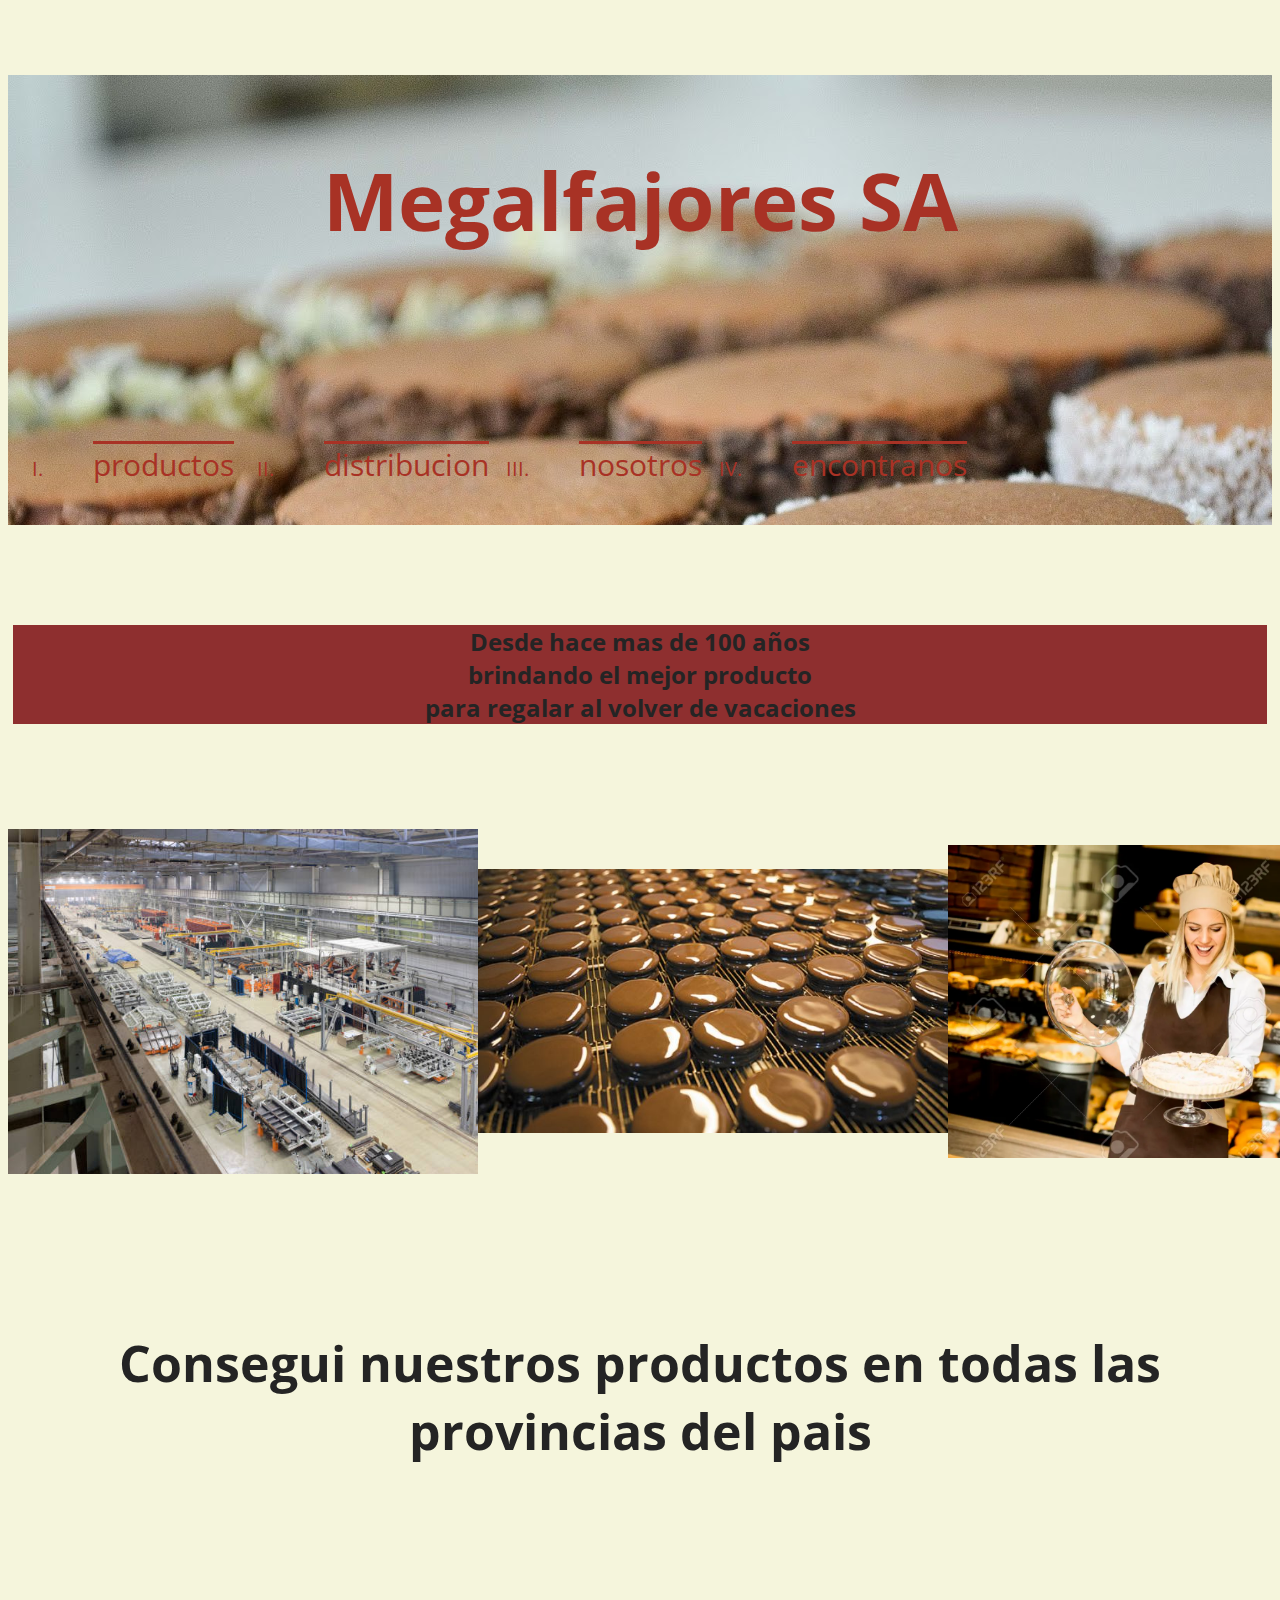
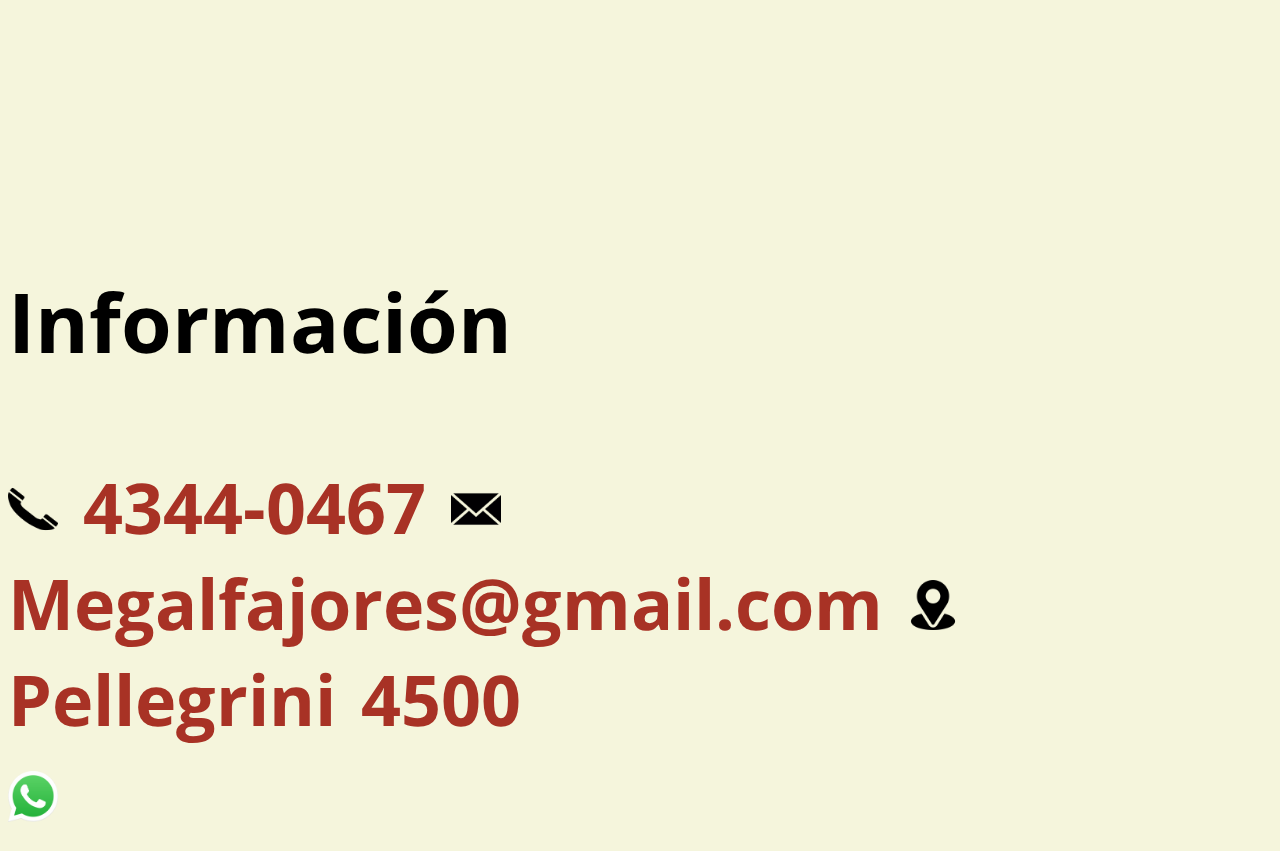
==== views/index.html @ 1f5463b7 "Megalfajores + Teileche" ====
<!DOCTYPE html>
<html lang="en">
<head>
    <meta charset="UTF-8">
    <meta http-equiv="X-UA-Compatible" content="IE=edge">
    <meta name="viewport" content="width=device-width, initial-scale=1.0">
    

    <title>Megalfajores SA</title>
    <link rel="stylesheet" href="../css/estilo.css">
   <link rel="preconnect" href="https://fonts.googleapis.com">
<link rel="preconnect" href="https://fonts.gstatic.com" crossorigin>
<link href="https://fonts.googleapis.com/css2?family=Great+Vibes&family=Lobster+Two&family=Open+Sans+Condensed:wght@700&display=swap" rel="stylesheet">
<body>
    <header class="general__header">
        <h1 class="header__title"> Megalfajores SA </h1>
        <nav> 
            <ul class="header__list">
                <li><a class="header__list__article" href="productos.html">productos</a></li>
                <li><a class="header__list__article" href="distribucion.html">distribucion</a></li>
                <li><a class="header__list__article" href="nosotros.html">nosotros</a></li>
                <li><a class="header__list__article" href="encontranos">encontranos</a></li>
            </ul>
        </nav>
    </header>
    <main>
         <h2
              class="textDark animate"> Desde hace mas de 100 años <br> brindando el mejor producto <br> para regalar al volver de vacaciones <p>  
        </h2>

<section> 
    <div class="container flex-direction justify-content align-items"> 
<div> <img class= "transform" src="../assets/img/trabaja1.jpg" alt="bread" width="470px"></div>
<div> <img class= "rotate" src="../assets/img/trabaja2.jpg" alt="bread2" width="470px"></div>
<div> <img class= "skew" src="../assets/img/trabaja4.jpg" alt="bread4" width="470px"></div> 
</div>
</section> 

<p class="textDark">Consegui nuestros productos en todas las provincias del pais</p>


</main>
    <footer>
    <h3>Información</h3>
    <img src="../assets/img/tel.png" alt="tel" width="50px">
    4344-0467
    <img src="../assets/img/mail.png" alt="mail" width="50px">
    Megalfajores@gmail.com
    <img src="../assets/img/direcc.png" alt="dicc" width="50px">
    Pellegrini 4500
    <article>
        <a href="#"><img src="../assets/img/wpp.png" alt="whatsapp" width="50px"></a>
    </article>
    </footer>
</body>
</html>
---- css/estilo.css ----
* {
	font-family: 'Open Sans Condensed', sans-serif;
}
body {
	background: beige;
}

.general__header{
	background-image: url("../assets/img/chocolate.jpg");
 	height: 450px; 
 
  	background-attachment: fixed; 
  	background-position: center; 
  	background-repeat: repeat;
  	background-size: cover; 
	
  	margin-bottom:100px;
}

h1.header__title {
	color: rgba(168, 50, 37, 1);;
    font-size:	80px;
    font-weight: bold;	
    text-align: center;
    padding: 70px;
    margin: 75px;
    border: 50px;
    

 }

ul{
    
	display: flex;
	justify-self: space-evenly;
	color: rgba(168, 50, 37, 1); 
	list-style-type: upper-roman;
	text-decoration: underline;
	text-decoration: none;
	font-size: 20px; 
}  
.header__list__article {
	
	display: flex;
	justify-content: flex-start;
	color: rgba(168, 50, 37, 1);
    text-decoration: overline;
    font-size: 30px;
     padding: 20px;
    margin: 25px;
    border: 20px;
}

.local__list {

   display: flex;
  justify-content: space-evenly;

}

  

p {
    color: gold;
    text-align: left;
    font-size: 90px;
    }
footer {
	word-spacing: 7px;
	font-weight: bold;
    font-size: 70px;
    color: rgba(168, 50, 37, 1);
    margin-top: 400px;
}




div{	
	display: flex;
	flex-direction: column;
    color: rgba(168, 50, 37, 1);}


h3{
	display: flex;
	justify-self: safe flex-start;
	flex-direction: row;
	word-spacing: 50px;
    color: black;
}   


}    
form{
	color: ghostwhite;
}
tr {
	color: ghostwhite;
}
body p{
	font-size: 50px;
}

.container{
    padding-top: 5px;
    padding-bottom: 5px;
    display: flex;
    margin-top: 100px;
    margin-bottom: 150px;
}
.flex-direction{
    flex-direction: row-reverse;
}
.align-items{
align-items: center;
}

.w-500{
width: 500px;
}

.box{
    padding: 20px;
    text-align:center;
    color: whitesmoke;
    font-size: 1em;
    font-family: Nunito;
}
.bg-black{
    background-color: black;
}
.bg-red{
    background-color:#8e2f2f;
}
.bg-orange{
    background-color:#cea34e;
}
.textDark{
    color: #242424;
    font-weight: bolder;
    text-align: center;
    clear: both;
    margin: 5px;
}
.justify-content{
    justify-content: space-evenly;
}

.grid{
    width: 99%;
    display: grid;
}
.grid-template-columns-row{
    grid-template-columns: repeat(2,1fr);
    grid-template-rows: 30vh 30vh 30vh;
  /*  grid-column-gap: 10px;
    grid-row-gap: 10px; */
    grid-gap: 10px;
   height: 50vh;
}
.linear-gradient{
    background: linear-gradient(to left,#8e2f2f,#cea34e);
}
.transform:hover {
transform: translateY(-20px);
cursor: pointer;
}
.rotate:hover{
    transform: rotateZ(80deg);
    cursor: pointer;
    transition: transform 2s;
}
.scale:hover{
    transform: scale(1.1);
    cursor: pointer;
    transition: transform 2s;
}
.skew:hover{
    transform: skewX(10deg);
    cursor: pointer;
    transition: transform 2s;
}
@keyframes animateDiv{
    0% {width: 500px;}
    25% {width: 800px;}
    50% {width: 1000px;}
    75% {width: 800px;}
    100% {width: 500px;}
}

.animate{
background-color:#8e2f2f;
animation-name: animateDiv;
animation-timing-function: ease-in-out;
animation-iteration-count: infinite;
animation-duration: 5s;
}
@keyframes textAlpha{
    from{opacity: 0;}
    to{opacity: 1;}
}
p{
    animation-name: textAlpha;
    animation-duration: 5s;
}

@media only screen and (min-width: 768px){
body{
    grid-template-columns: repeat(3,1fr);
    grid-template-rows: 20vh 70vh 10vh;
}    
}
@media only screen and (min-width: 1200px){
    body{
grid-template-columns: repeat(2,30%);
grid-template-rows: 20vh 70vh 10vh;
    }
}
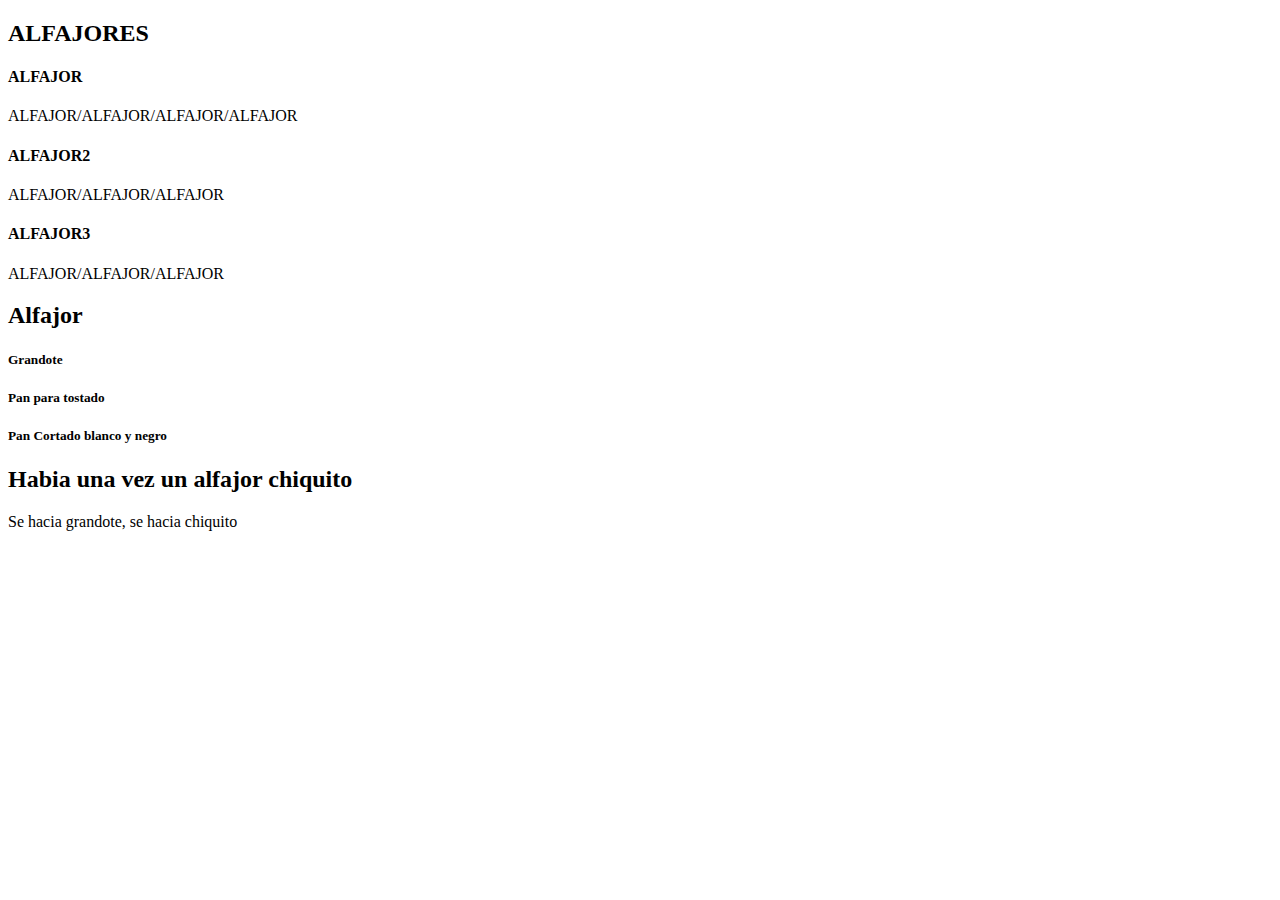
==== commit 778c5b24: "actualizacion rama" ====
--- a/views/index.html
+++ b/views/index.html
@@ -4,54 +4,54 @@
     <meta charset="UTF-8">
     <meta http-equiv="X-UA-Compatible" content="IE=edge">
     <meta name="viewport" content="width=device-width, initial-scale=1.0">
+
+    <link rel="stylesheet" href="css/estilo.css">
+    <title>Rama proyecto</title>
+</head>
+<body>
+    <header>
+        <div class= "rotate">
+        <h2> ALFAJORES</h2>
+        </div>
+    <div class="box bg-black">
+        <h4>ALFAJOR</h4>
+       ALFAJOR/ALFAJOR/ALFAJOR/ALFAJOR
+    </div>
+    <div class="box bg-violet">
+       <h4>ALFAJOR2</h4>
+      ALFAJOR/ALFAJOR/ALFAJOR
+
+    </div>
+   <div class="box bg-darkblue">
+      <h4>ALFAJOR3</h4>
+ALFAJOR/ALFAJOR/ALFAJOR
+        </div>
+        </nav>
+    </header>
+    <h2> Alfajor </h2>
+    <div class="grid grid-template-columns-row">
+    <h5 class="box bg-black">Grandote</h5>
+    <h5 class="box linear-gradient">Pan para tostado</h5>
+    <h5 class="box bg-darkblue">Pan Cortado blanco y negro</h5>
+
+        </div>
     
 
-    <title>Megalfajores SA</title>
-    <link rel="stylesheet" href="../css/estilo.css">
-   <link rel="preconnect" href="https://fonts.googleapis.com">
-<link rel="preconnect" href="https://fonts.gstatic.com" crossorigin>
-<link href="https://fonts.googleapis.com/css2?family=Great+Vibes&family=Lobster+Two&family=Open+Sans+Condensed:wght@700&display=swap" rel="stylesheet">
-<body>
-    <header class="general__header">
-        <h1 class="header__title"> Megalfajores SA </h1>
-        <nav> 
-            <ul class="header__list">
-                <li><a class="header__list__article" href="productos.html">productos</a></li>
-                <li><a class="header__list__article" href="distribucion.html">distribucion</a></li>
-                <li><a class="header__list__article" href="nosotros.html">nosotros</a></li>
-                <li><a class="header__list__article" href="encontranos">encontranos</a></li>
-            </ul>
-        </nav>
     </header>
     <main>
-         <h2
-              class="textDark animate"> Desde hace mas de 100 años <br> brindando el mejor producto <br> para regalar al volver de vacaciones <p>  
-        </h2>
+        <h2 class="textDark animate">Habia una vez un alfajor chiquito </h2>
 
 <section> 
-    <div class="container flex-direction justify-content align-items"> 
-<div> <img class= "transform" src="../assets/img/trabaja1.jpg" alt="bread" width="470px"></div>
-<div> <img class= "rotate" src="../assets/img/trabaja2.jpg" alt="bread2" width="470px"></div>
-<div> <img class= "skew" src="../assets/img/trabaja4.jpg" alt="bread4" width="470px"></div> 
-</div>
+
 </section> 
 
-<p class="textDark">Consegui nuestros productos en todas las provincias del pais</p>
+<p class="textDark">Se hacia grandote, se hacia chiquito</p>
 
 
 </main>
     <footer>
-    <h3>Información</h3>
-    <img src="../assets/img/tel.png" alt="tel" width="50px">
-    4344-0467
-    <img src="../assets/img/mail.png" alt="mail" width="50px">
-    Megalfajores@gmail.com
-    <img src="../assets/img/direcc.png" alt="dicc" width="50px">
-    Pellegrini 4500
-    <article>
-        <a href="#"><img src="../assets/img/wpp.png" alt="whatsapp" width="50px"></a>
+
     </article>
     </footer>
 </body>
-</html>        
-
+</html>